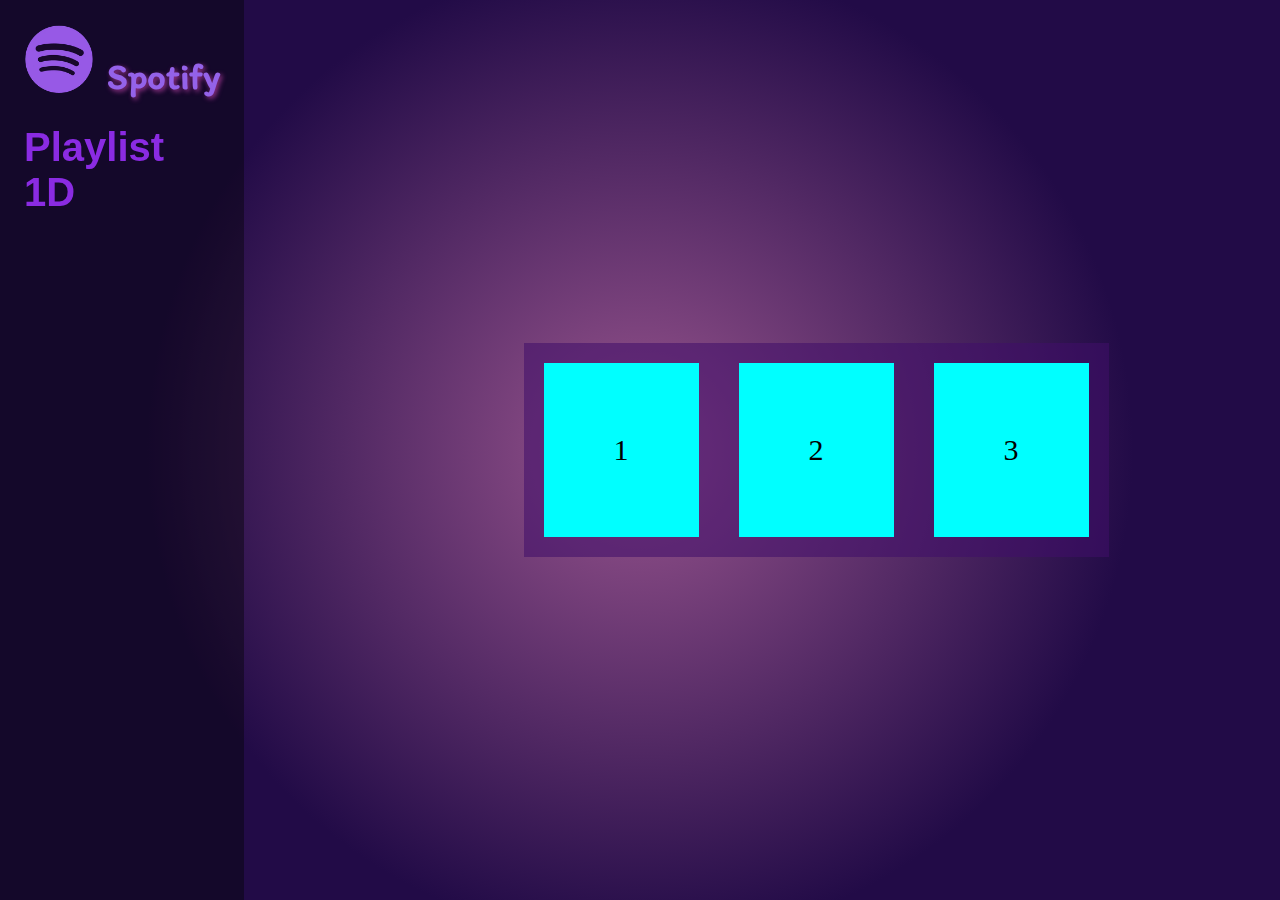
==== squadpage.html @ f4654707 "nieuwe squadpage" ====
<!DOCTYPE html>
<html lang="en">

<head>
    <meta charset="UTF-8">
    <meta name="viewport" content="width=device-width, initial-scale=1.0">
    <title>Document</title>
    <link rel="stylesheet" href="styles/squadpage.css">
    <link rel="preconnect" href="https://fonts.googleapis.com">
    <link rel="preconnect" href="https://fonts.gstatic.com" crossorigin>
    <link
        href="https://fonts.googleapis.com/css2?family=Bungee+Shade&family=Bungee+Spice&family=Itim&family=Monoton&family=Press+Start+2P&family=Signika+Negative:wght@600&display=swap"
        rel="stylesheet">
</head>

<body>

    <section class="sidebar">
        <section class="logo">
            <a href="#">
                <img src="/assets/purple spotify logo icon.ico" alt="spotify logo afbeelding" id="spotify" />
            </a>
            <h1>Playlist 1D</h1>
            <h2>Spotify</h2>
        </section>
    </section>

    <section class="flex-container">
        <section>1</section>
        <section>2</section>
        <section>3</section>
    </section>

</body>

</html>
---- styles/squadpage.css ----
body{
    margin: 0;
    padding: 0;
    height: 100vh;
    display: flex;
    justify-content: center;
    align-items: center;
    background: #701061;
    background: radial-gradient(circle, rgba(112,16,97,0.7091254752851711) 0%, rgba(34,11,71,1) 63%);

}


.flex-container{
    background-color: #410e6a8f;
    display: flex;
    margin-left: 22em;
    flex-direction: row;
}

.flex-container > section {
    background-color: aqua;
    margin: 20px;
    margin-left: 20px;
    padding: 70px;
    font-size: 30px;
}

@media (max-width: 800px) {
    .flex-container {
      flex-direction: column;
    }
}
h1{
color: blueviolet;
font-size: 2.5em;
font-family: Impact, Haettenschweiler, 'Arial Narrow Bold', sans-serif;
}

h2{
font-size: 2.3em;
font-family: 'itim' ,cursive; 
color:rgb(148, 98, 233);
text-align: right;
top: 0;
margin-top: -5.1em;
text-shadow: 2px 2px 5px #a93a99e0;
}

.sidebar {
  position: fixed;
  left: 0;
  top: 0;
  bottom: 0;
  width: 196px;
  background-color: hsla(270, 20%, 2%, 0.443);
  padding: 24px;
  
}

#spotify{
    position: relative;
    width: 70px;
    height:70px;
    
}
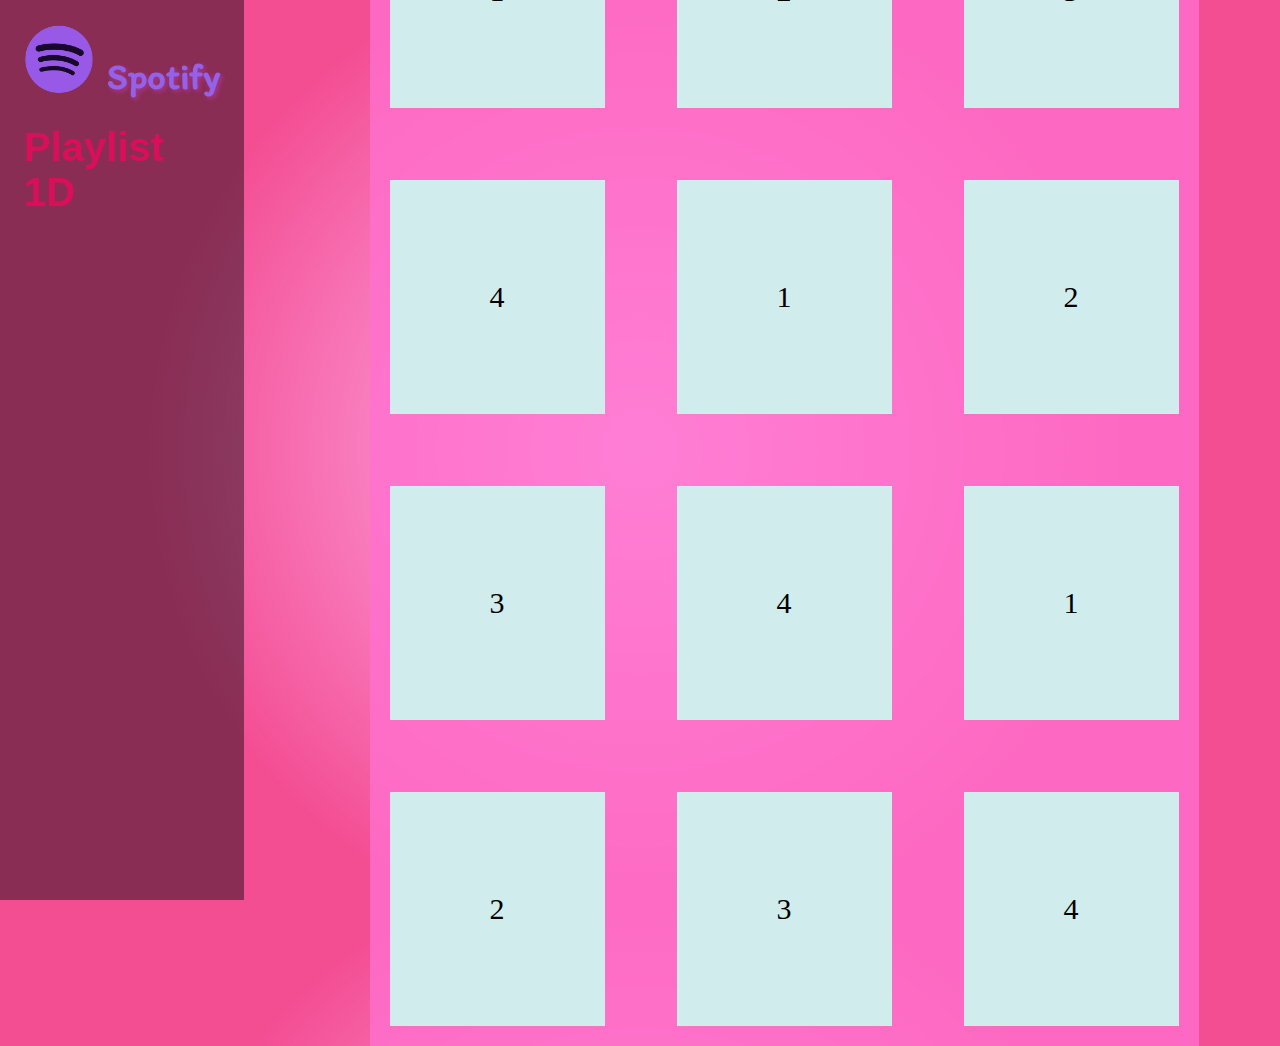
==== commit 18479012: "test" ====
--- a/squadpage.html
+++ b/squadpage.html
@@ -26,10 +26,23 @@
     </section>
 
     <section class="flex-container">
-        <section>1</section>
-        <section>2</section>
-        <section>3</section>
+        <article>1</article>
+        <article>2</article>
+        <article>3</article>
+        <article>4</article>
+        <article>1</article>
+        <article>2</article>
+        <article>3</article>
+        <article>4</article>
+        <article>1</article>
+        <article>2</article>
+        <article>3</article>
+        <article>4</article>
+          
     </section>
+
+  
+   
 
 </body>
 
--- a/styles/squadpage.css
+++ b/styles/squadpage.css
@@ -6,25 +6,30 @@
     justify-content: center;
     align-items: center;
     background: #701061;
-    background: radial-gradient(circle, rgba(112,16,97,0.7091254752851711) 0%, rgba(34,11,71,1) 63%);
+    background: radial-gradient(circle, #ff9bf0b5 0%, hsl(335, 88%, 63%) 63%);
 
 }
 
 
 .flex-container{
-    background-color: #410e6a8f;
-    display: flex;
-    margin-left: 22em;
-    flex-direction: row;
+    background-color: hsla(321, 100%, 72%, 0.802);
+    display: grid;
+    margin-left: 18em;
+    grid-template-columns: repeat(3, 1fr);
+    place-items: center;
+    gap: 2rem;
+    
 }
 
-.flex-container > section {
-    background-color: aqua;
+.flex-container > article {
+    background-color: #d1ecec;
     margin: 20px;
     margin-left: 20px;
-    padding: 70px;
+    padding: 100px;
     font-size: 30px;
+    justify-content: center;
 }
+
 
 @media (max-width: 800px) {
     .flex-container {
@@ -32,7 +37,7 @@
     }
 }
 h1{
-color: blueviolet;
+color: #da0f5a;
 font-size: 2.5em;
 font-family: Impact, Haettenschweiler, 'Arial Narrow Bold', sans-serif;
 }
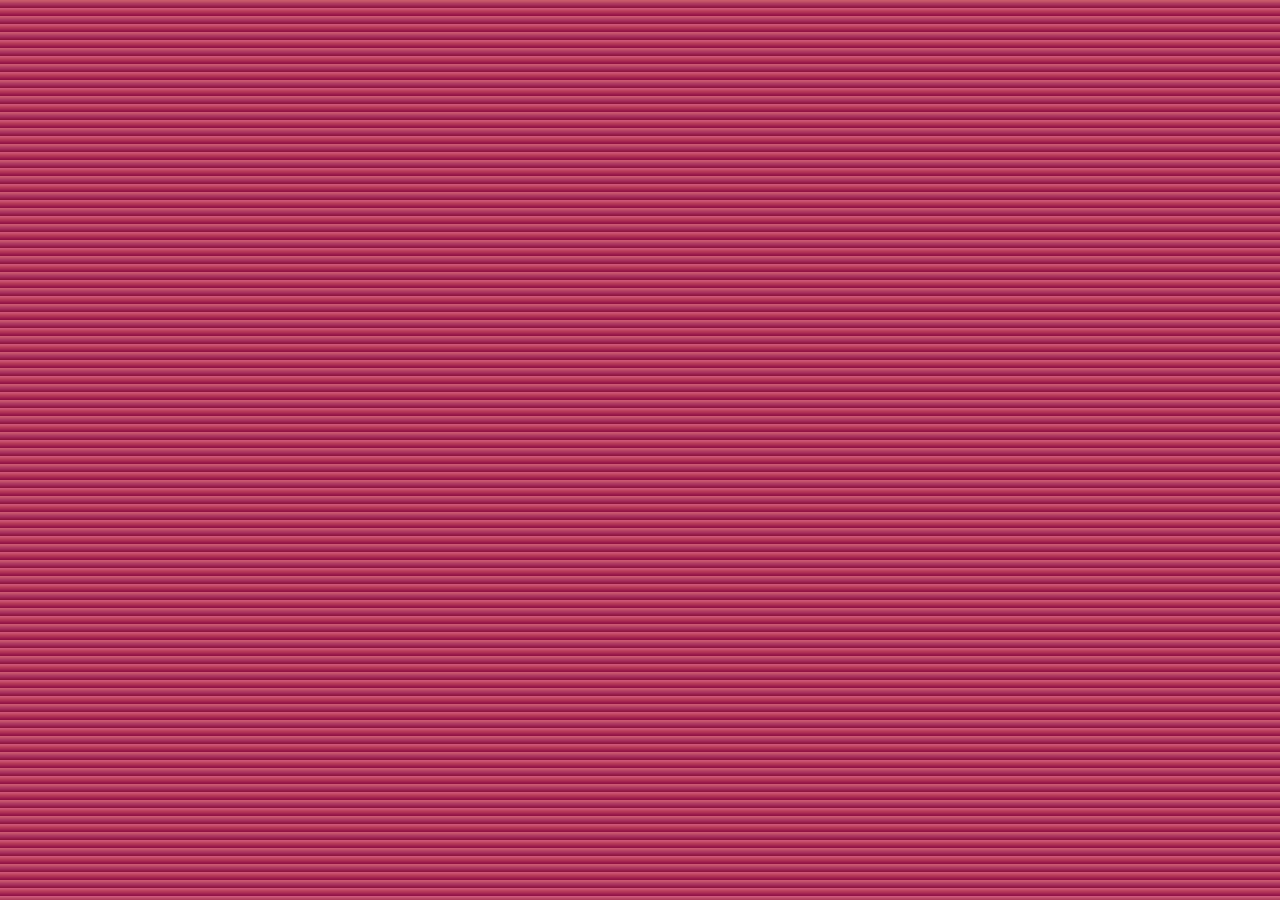
==== commit bc74da4c: "test2" ====
--- a/squadpage.html
+++ b/squadpage.html
@@ -4,46 +4,12 @@
 <head>
     <meta charset="UTF-8">
     <meta name="viewport" content="width=device-width, initial-scale=1.0">
-    <title>Document</title>
-    <link rel="stylesheet" href="styles/squadpage.css">
-    <link rel="preconnect" href="https://fonts.googleapis.com">
-    <link rel="preconnect" href="https://fonts.gstatic.com" crossorigin>
-    <link
-        href="https://fonts.googleapis.com/css2?family=Bungee+Shade&family=Bungee+Spice&family=Itim&family=Monoton&family=Press+Start+2P&family=Signika+Negative:wght@600&display=swap"
-        rel="stylesheet">
+    <link rel="stylesheet" href="styles/styles.css">
+    <title>Squadpage playlist</title>
 </head>
 
 <body>
-
-    <section class="sidebar">
-        <section class="logo">
-            <a href="#">
-                <img src="/assets/purple spotify logo icon.ico" alt="spotify logo afbeelding" id="spotify" />
-            </a>
-            <h1>Playlist 1D</h1>
-            <h2>Spotify</h2>
-        </section>
-    </section>
-
-    <section class="flex-container">
-        <article>1</article>
-        <article>2</article>
-        <article>3</article>
-        <article>4</article>
-        <article>1</article>
-        <article>2</article>
-        <article>3</article>
-        <article>4</article>
-        <article>1</article>
-        <article>2</article>
-        <article>3</article>
-        <article>4</article>
-          
-    </section>
-
-  
-   
-
+    
 </body>
 
 </html>--- a/styles/styles.css
+++ b/styles/styles.css
@@ -0,0 +1,102 @@
+body{
+    font-family: 'poppins', sans-serif;
+    background: linear-gradient(hwb(350 38% 20%), #920b4a);
+   box-sizing: 0;
+   border-radius: 0;
+
+
+}
+
+.sidebar {
+    position: fixed;
+    left: 0;
+    top: 0;
+    bottom: 0;
+    width: 240px;
+    background-color: hsla(268, 81%, 40%, 0.604);
+    padding: 24px;
+  }
+  .sidebar >img {
+
+    height: 5em;
+    margin-top: -40em;
+  }
+
+  h1{
+    text-align: center;
+    font-size: 4em;
+    
+  }
+
+h2 {
+    text-align: center;
+  }
+  
+  p {
+    text-align: center;
+    font-size: 1.7em;
+    font-family: 'Gill Sans', 'Gill Sans MT', Calibri, 'Trebuchet MS', sans-serif;
+    
+   
+  }
+  
+  .flex-container {
+    width: 100%;
+    scroll-margin-left: 30em;
+    overflow: auto;
+    display: flex;
+    flex-wrap: wrap;
+    overflow: hidden;
+    padding: 11em;
+    margin-left: 10em;
+    
+    
+    
+  }
+  
+  .content-container {
+    height: 300px;
+    background: hsla(270, 72%, 58%, 0.733);
+    line-height: 180px;
+    text-align: center;
+    color: white;
+    font-size: 5vh;
+    width: 300px;
+    margin: 50px 0;
+    box-shadow: 0 7px 9px 0 #0000008c;
+    border-radius: 8px;
+  }
+
+  
+
+
+
+  
+  
+  .column {
+    padding: 0 10px;
+    box-sizing: border-box;
+    flex: 25%;
+    max-width: 25%;
+  }
+
+  
+  
+  @media (max-width: 800px) {
+    .column {
+      flex: 50%;
+      max-width: 50%;
+    }
+  }
+  
+  @media (max-width: 400px) {
+    .column {
+      flex: 100%;
+      max-width: 100%;
+    }
+  }
+  
+  .content-container:hover {
+    background: hwb(332 5% 6%);
+  }
+  